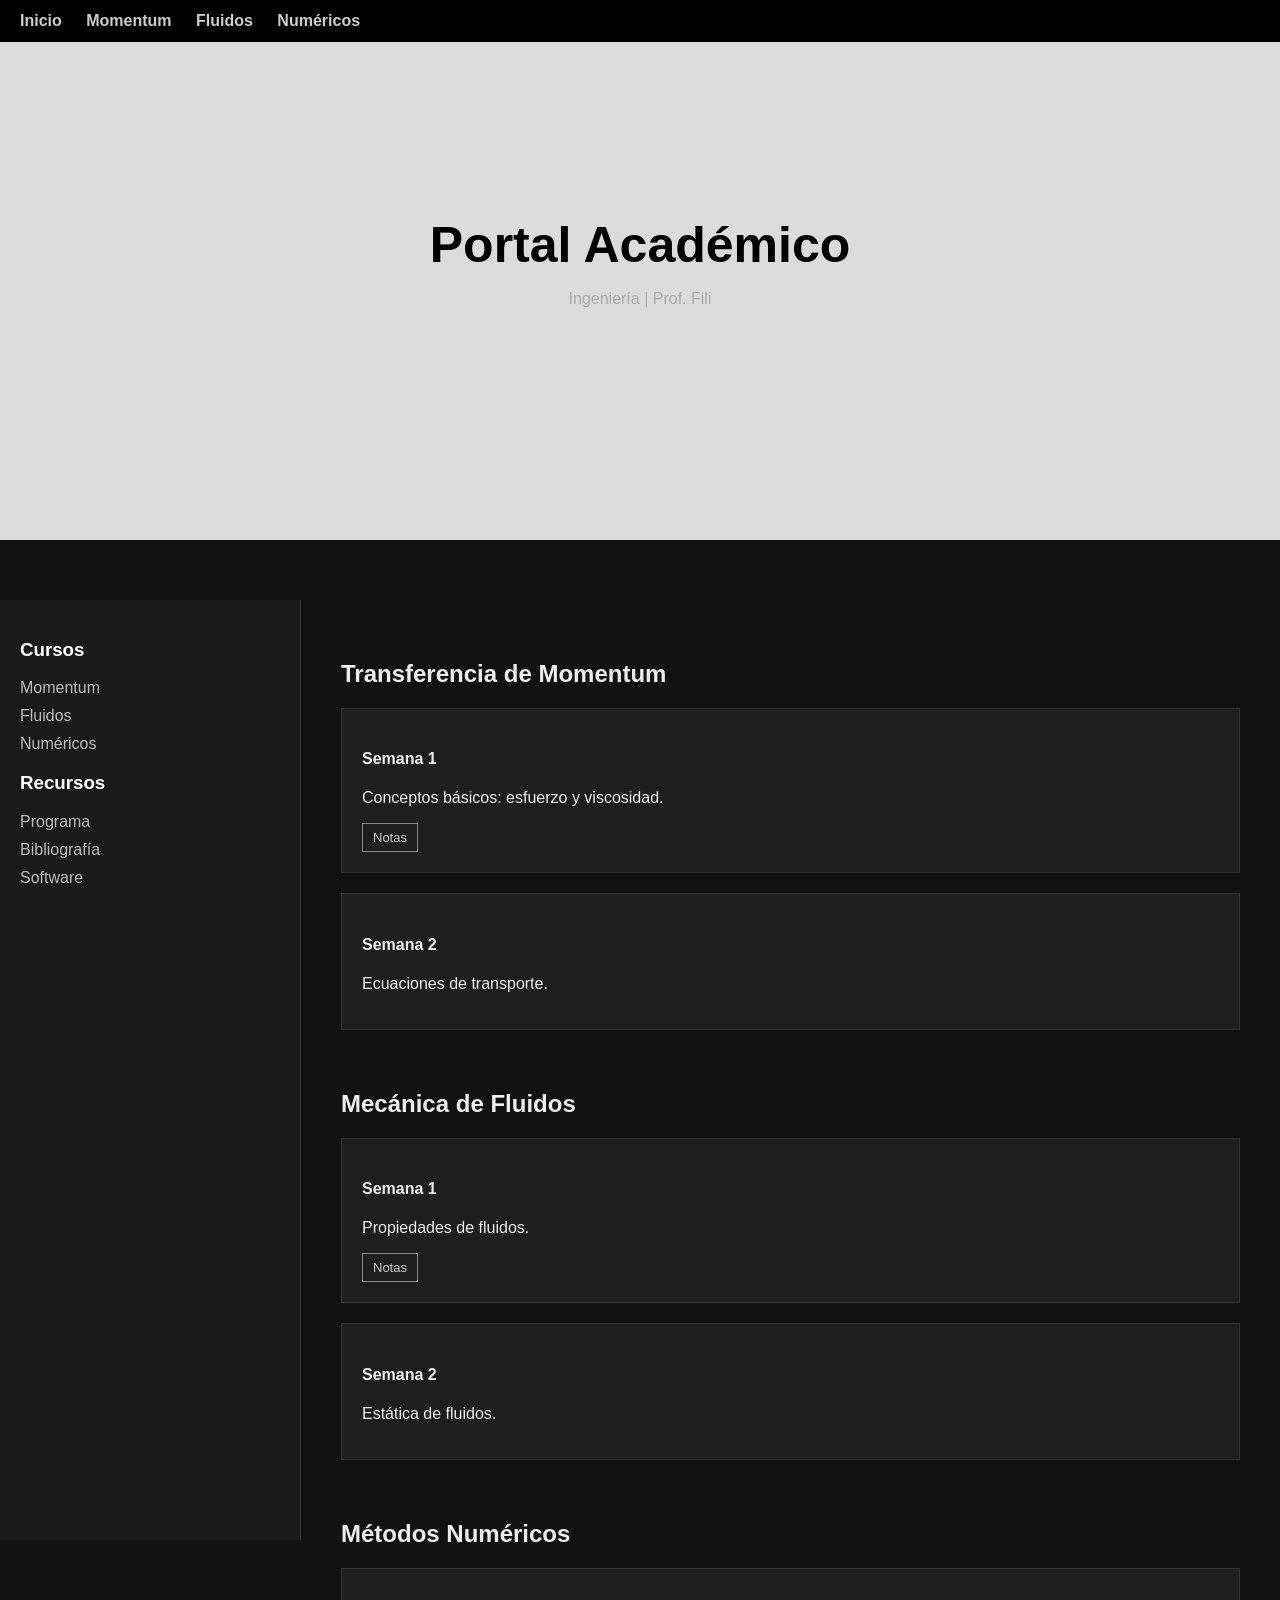
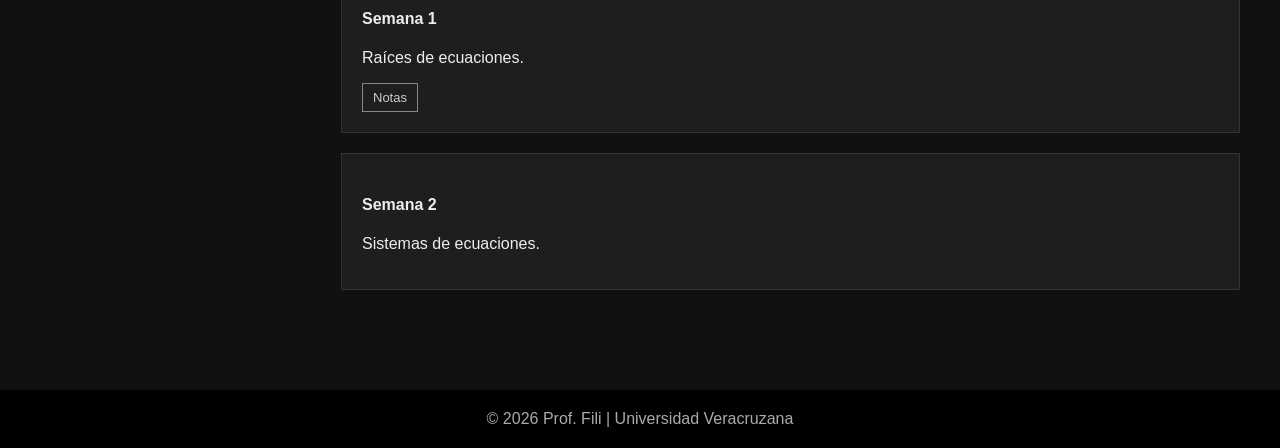
==== index.html @ ae342a74 "Update Momentum link from anchor to HTML file" ====
<!DOCTYPE html>
<html lang="es">
<head>
<meta charset="UTF-8">
<meta name="viewport" content="width=device-width, initial-scale=1.0">
<title>Prof. Fili | Portal Académico</title>

<style>

/* BASE */
body {
    margin: 0;
    font-family: Arial, sans-serif;
    background: #111;
    color: #eee;
}

/* TOP NAV */
.topnav {
    position: fixed;
    width: 100%;
    background: #000;
    padding: 12px 20px;
    z-index: 1000;
}

.topnav a {
    color: #ccc;
    margin-right: 20px;
    text-decoration: none;
    font-weight: bold;
}

.topnav a:hover {
    color: #fff;
}

/* HERO (FONDO CLARO TRANSLÚCIDO) */
.hero {
    height: 60vh;
    background: linear-gradient(rgba(255,255,255,0.85), rgba(255,255,255,0.85)),
                url('https://images.unsplash.com/photo-1519389950473-47ba0277781c');
    background-size: cover;
    background-position: center;
    display: flex;
    justify-content: center;
    align-items: center;
    text-align: center;
    color: black;
}

.hero h1 {
    font-size: 50px;
    margin: 0;
}

.hero p {
    color: #aaa;
}

/* LAYOUT */
.container {
    display: flex;
    margin-top: 60px;
}

/* SIDEBAR */
.sidebar {
    width: 260px;
    background: #1a1a1a;
    padding: 20px;
    height: 100vh;
    position: sticky;
    top: 60px;
    border-right: 1px solid #333;
}

.sidebar h3 {
    color: #fff;
}

.sidebar a {
    display: block;
    color: #bbb;
    text-decoration: none;
    margin-bottom: 10px;
}

.sidebar a:hover {
    color: white;
}

/* MAIN */
main {
    flex: 1;
    padding: 40px;
}

/* SECTION */
.section {
    margin-bottom: 60px;
    opacity: 0;
    transform: translateY(30px);
    transition: 0.6s ease;
}

.section.show {
    opacity: 1;
    transform: translateY(0);
}

/* CARD */
.card {
    background: #1e1e1e;
    border: 1px solid #333;
    padding: 20px;
    margin-bottom: 20px;
    transition: 0.3s;
}

.card:hover {
    transform: scale(1.02);
    border-color: #666;
}

/* BUTTON */
.button {
    display: inline-block;
    padding: 6px 10px;
    border: 1px solid #888;
    color: #ccc;
    text-decoration: none;
    font-size: 13px;
    margin-right: 10px;
}

.button:hover {
    background: #fff;
    color: #000;
}

/* FOOTER */
footer {
    text-align: center;
    padding: 20px;
    background: #000;
    color: #aaa;
}

/* RESPONSIVE */
@media (max-width: 800px) {
    .container {
        flex-direction: column;
    }

    .sidebar {
        width: 100%;
        height: auto;
        position: relative;
    }
}

</style>
</head>

<body>

<!-- NAV -->
<div class="topnav">
    <a href="#">Inicio</a>
    <a href="#momentum">Momentum</a>
    <a href="#fluidos">Fluidos</a>
    <a href="#numericos">Numéricos</a>
</div>

<!-- HERO -->
<section class="hero">
    <div>
        <h1>Portal Académico</h1>
        <p>Ingeniería | Prof. Fili</p>
    </div>
</section>

<div class="container">

<!-- SIDEBAR -->
<aside class="sidebar">
    <h3>Cursos</h3>
    <a href="momentum.html">Momentum</a>
    <a href="#fluidos">Fluidos</a>
    <a href="#numericos">Numéricos</a>

    <h3>Recursos</h3>
    <a href="#">Programa</a>
    <a href="#">Bibliografía</a>
    <a href="#">Software</a>
</aside>

<!-- MAIN -->
<main>

<section id="momentum" class="section">
    <h2>Transferencia de Momentum</h2>

    <div class="card">
        <h4>Semana 1</h4>
        <p>Conceptos básicos: esfuerzo y viscosidad.</p>
        <a class="button" href="transferencia-calor-masa.md">Notas</a>
    </div>

    <div class="card">
        <h4>Semana 2</h4>
        <p>Ecuaciones de transporte.</p>
    </div>
</section>

<section id="fluidos" class="section">
    <h2>Mecánica de Fluidos</h2>

    <div class="card">
        <h4>Semana 1</h4>
        <p>Propiedades de fluidos.</p>
        <a class="button" href="fenomenos-superficie.md">Notas</a>
    </div>

    <div class="card">
        <h4>Semana 2</h4>
        <p>Estática de fluidos.</p>
    </div>
</section>

<section id="numericos" class="section">
    <h2>Métodos Numéricos</h2>

    <div class="card">
        <h4>Semana 1</h4>
        <p>Raíces de ecuaciones.</p>
        <a class="button" href="simulacion-optimizacion.md">Notas</a>
    </div>

    <div class="card">
        <h4>Semana 2</h4>
        <p>Sistemas de ecuaciones.</p>
    </div>
</section>

</main>
</div>

<footer>
    © 2026 Prof. Fili | Universidad Veracruzana
</footer>

<!-- ANIMATIONS -->
<script>
const sections = document.querySelectorAll('.section');

window.addEventListener('scroll', () => {
    sections.forEach(sec => {
        const top = sec.getBoundingClientRect().top;
        if (top < window.innerHeight - 100) {
            sec.classList.add('show');
        }
    });
});
</script>

</body>
</html>
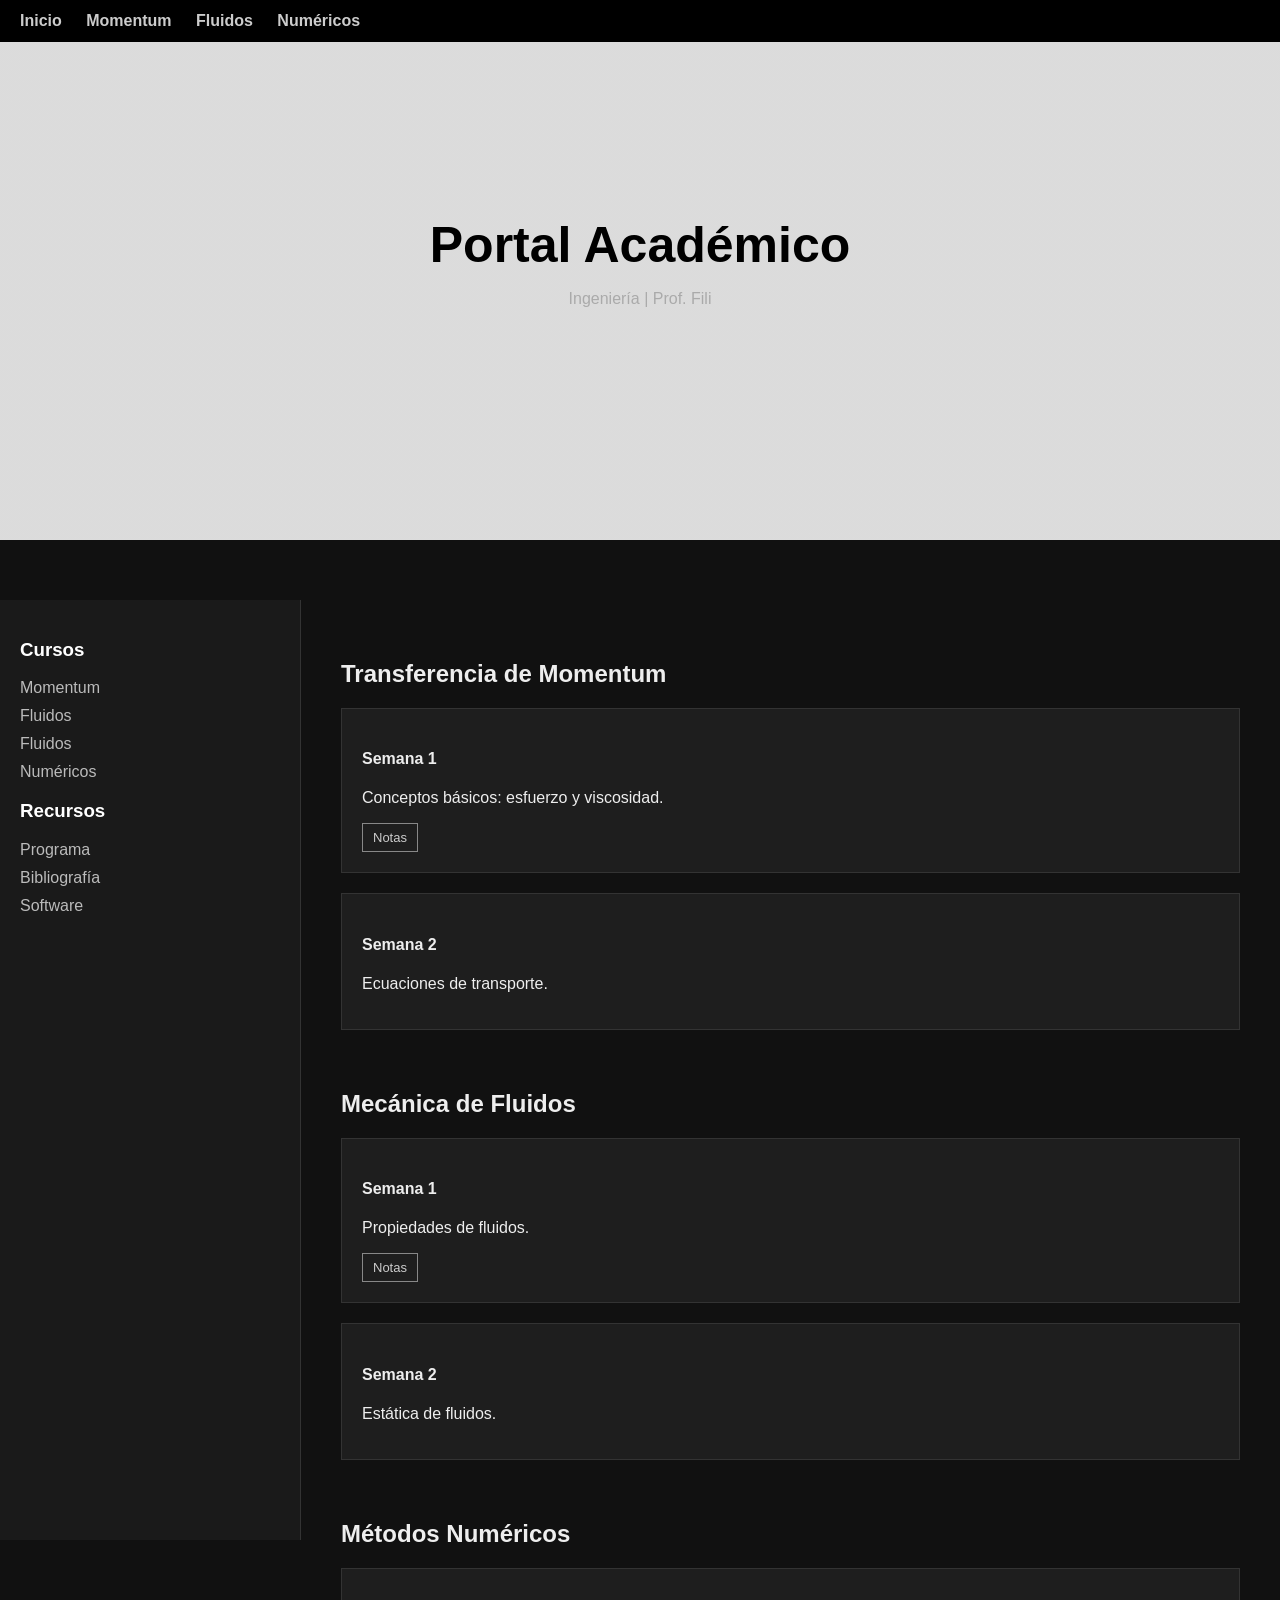
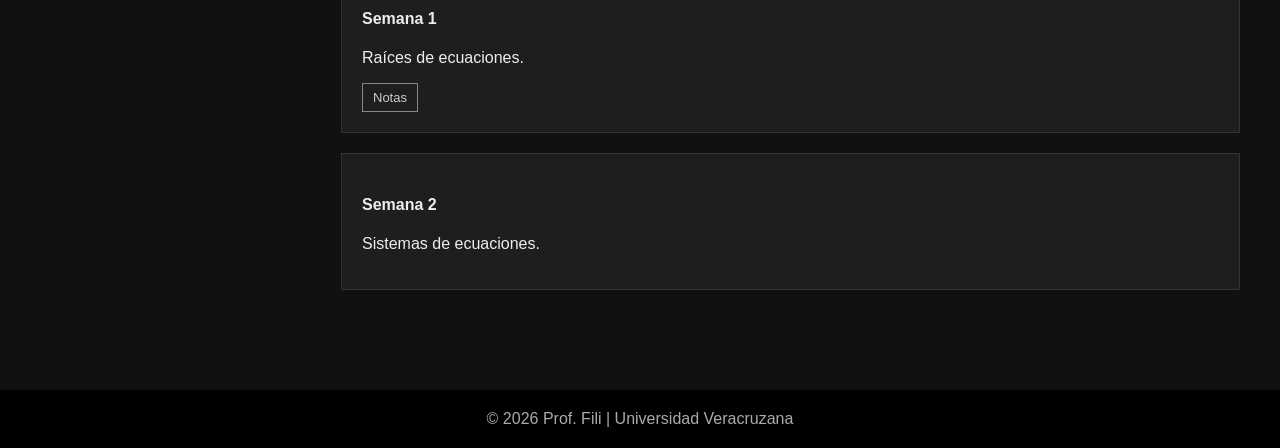
==== commit 38c424ea: "Add link to 'F. de T. de Momentum' in sidebar" ====
--- a/index.html
+++ b/index.html
@@ -188,6 +188,7 @@
     <h3>Cursos</h3>
     <a href="momentum.html">Momentum</a>
     <a href="#fluidos">Fluidos</a>
+    <a href="F. de T. de Momentum.html">Fluidos</a>
     <a href="#numericos">Numéricos</a>
 
     <h3>Recursos</h3>
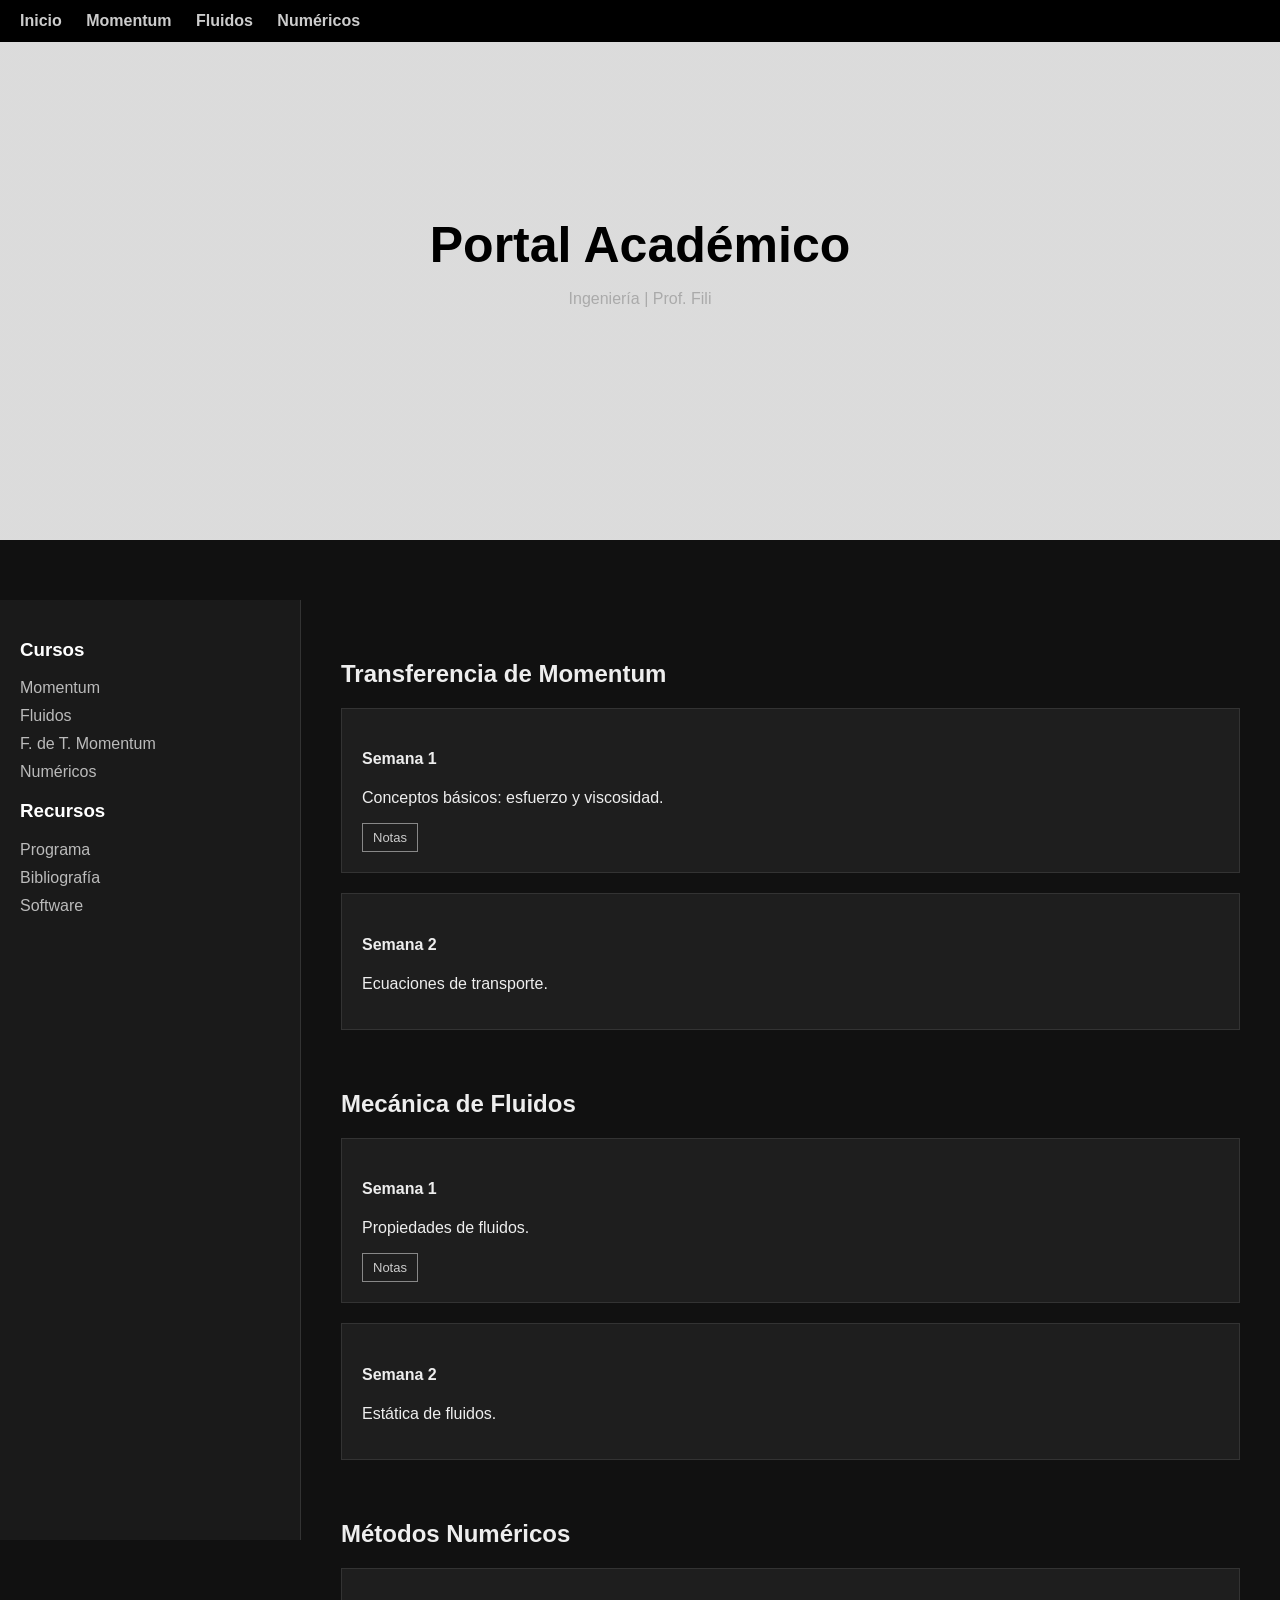
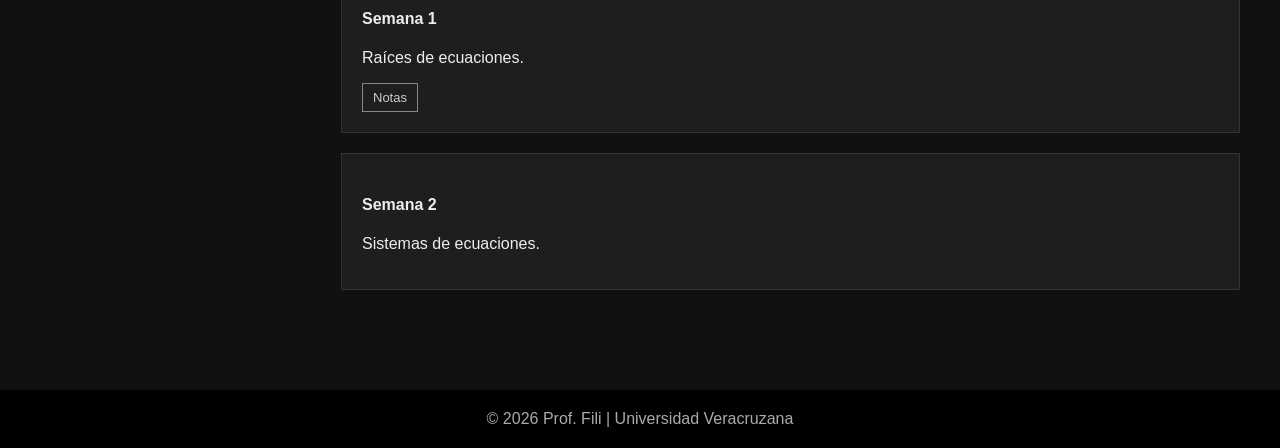
==== commit 8e518df7: "Fix link text and href for Momentum course" ====
--- a/index.html
+++ b/index.html
@@ -188,7 +188,7 @@
     <h3>Cursos</h3>
     <a href="momentum.html">Momentum</a>
     <a href="#fluidos">Fluidos</a>
-    <a href="F. de T. de Momentum.html">Fluidos</a>
+    <a href="F.de T. de Momentum.html">F. de T. Momentum</a>
     <a href="#numericos">Numéricos</a>
 
     <h3>Recursos</h3>
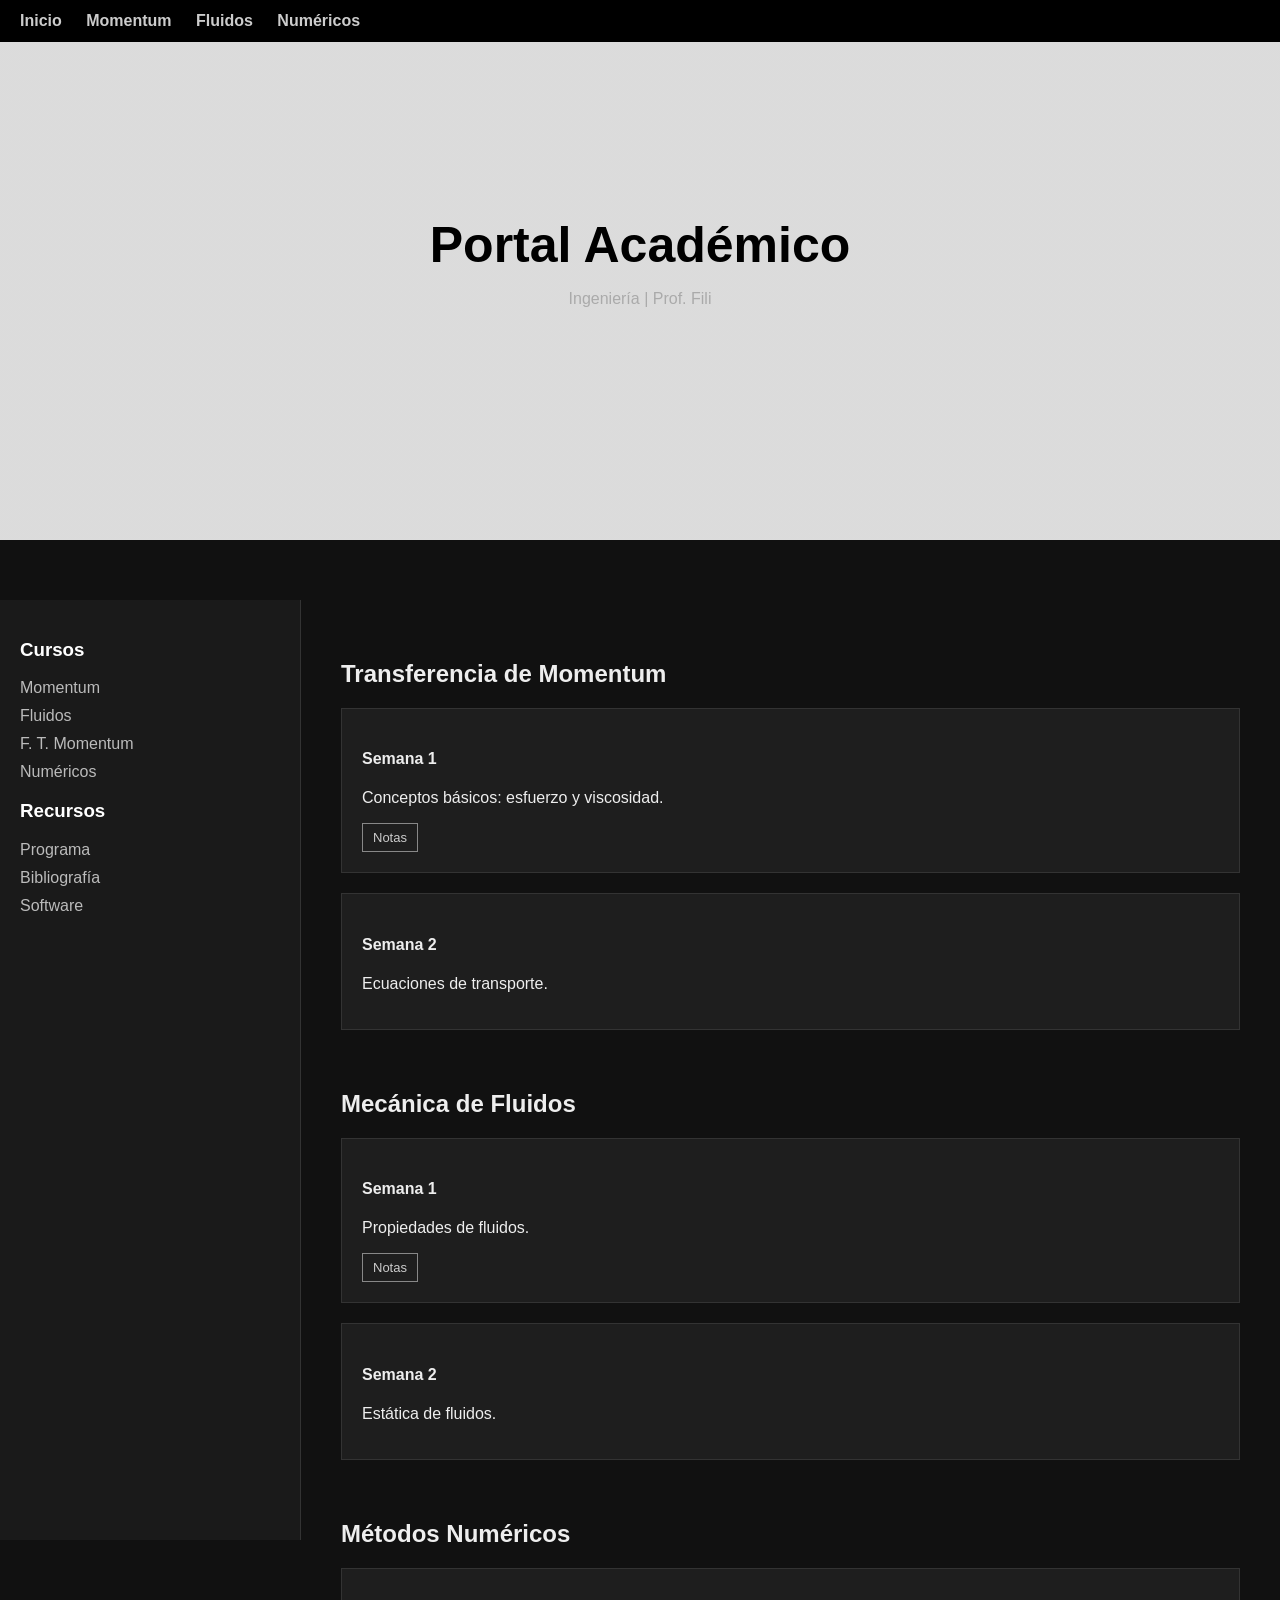
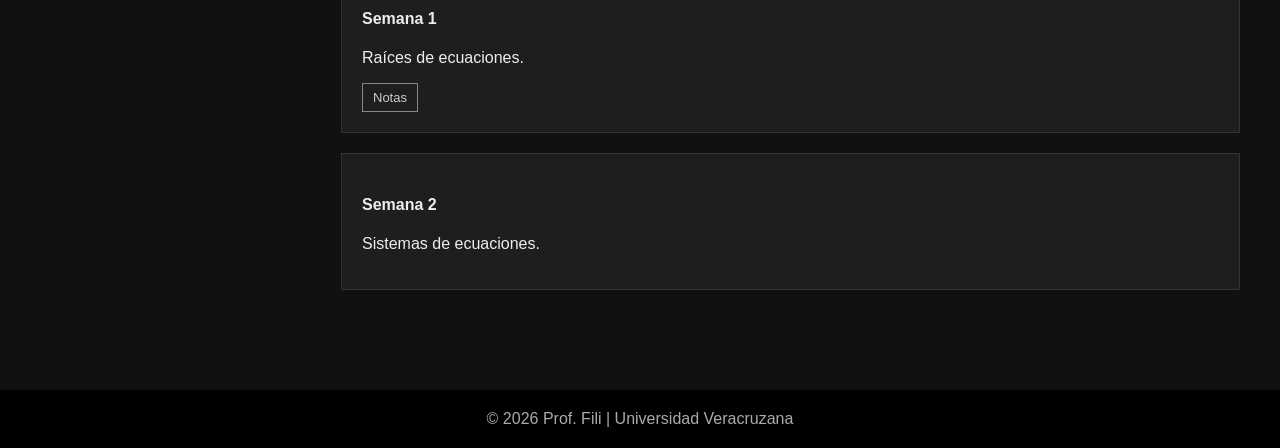
==== commit 666ca364: "Update link for F. T. Momentum in sidebar" ====
--- a/index.html
+++ b/index.html
@@ -188,7 +188,7 @@
     <h3>Cursos</h3>
     <a href="momentum.html">Momentum</a>
     <a href="#fluidos">Fluidos</a>
-    <a href="F.de T. de Momentum.html">F. de T. Momentum</a>
+    <a href="FTMomentum.html">F. T. Momentum</a>
     <a href="#numericos">Numéricos</a>
 
     <h3>Recursos</h3>
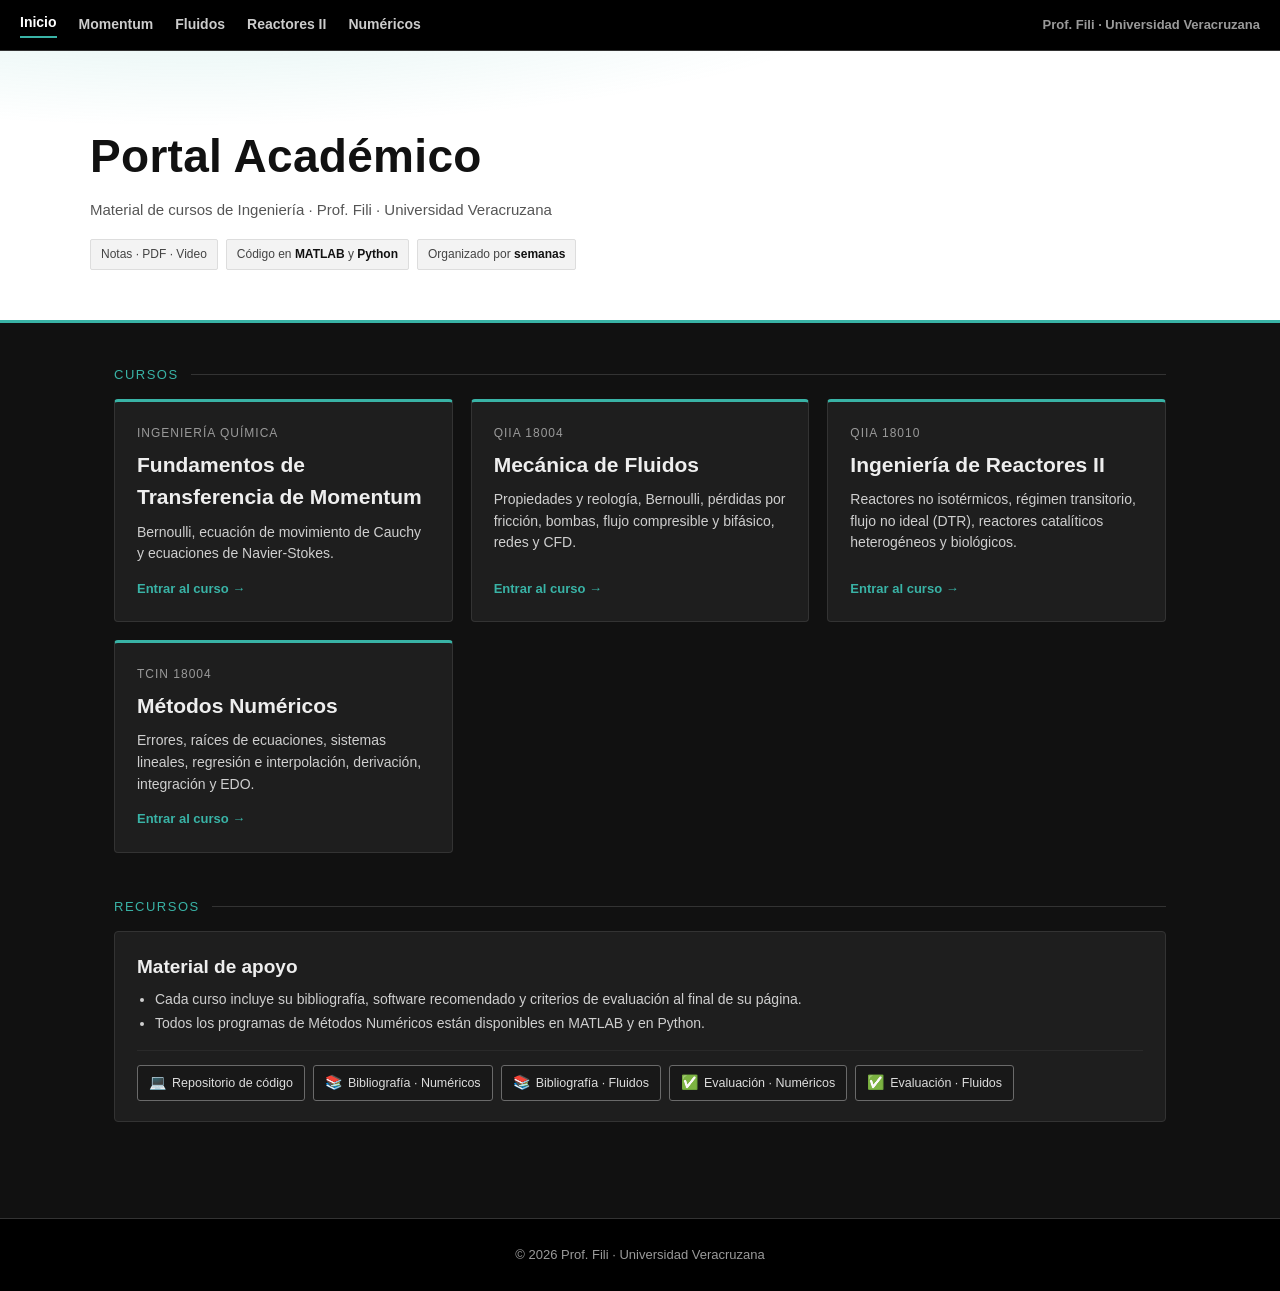
==== commit 30a00edd: "Rediseño del portal y nuevo curso de Ingeniería de Reactores II - Estilos y scripts compartidos (ass" ====
--- a/index.html
+++ b/index.html
@@ -3,268 +3,94 @@
 <head>
 <meta charset="UTF-8">
 <meta name="viewport" content="width=device-width, initial-scale=1.0">
-<title>Prof. Fili | Portal Académico</title>
-
-<style>
-
-/* BASE */
-body {
-    margin: 0;
-    font-family: Arial, sans-serif;
-    background: #111;
-    color: #eee;
-}
-
-/* TOP NAV */
-.topnav {
-    position: fixed;
-    width: 100%;
-    background: #000;
-    padding: 12px 20px;
-    z-index: 1000;
-}
-
-.topnav a {
-    color: #ccc;
-    margin-right: 20px;
-    text-decoration: none;
-    font-weight: bold;
-}
-
-.topnav a:hover {
-    color: #fff;
-}
-
-/* HERO (FONDO CLARO TRANSLÚCIDO) */
-.hero {
-    height: 60vh;
-    background: linear-gradient(rgba(255,255,255,0.85), rgba(255,255,255,0.85)),
-                url('https://images.unsplash.com/photo-1519389950473-47ba0277781c');
-    background-size: cover;
-    background-position: center;
-    display: flex;
-    justify-content: center;
-    align-items: center;
-    text-align: center;
-    color: black;
-}
-
-.hero h1 {
-    font-size: 50px;
-    margin: 0;
-}
-
-.hero p {
-    color: #aaa;
-}
-
-/* LAYOUT */
-.container {
-    display: flex;
-    margin-top: 60px;
-}
-
-/* SIDEBAR */
-.sidebar {
-    width: 260px;
-    background: #1a1a1a;
-    padding: 20px;
-    height: 100vh;
-    position: sticky;
-    top: 60px;
-    border-right: 1px solid #333;
-}
-
-.sidebar h3 {
-    color: #fff;
-}
-
-.sidebar a {
-    display: block;
-    color: #bbb;
-    text-decoration: none;
-    margin-bottom: 10px;
-}
-
-.sidebar a:hover {
-    color: white;
-}
-
-/* MAIN */
-main {
-    flex: 1;
-    padding: 40px;
-}
-
-/* SECTION */
-.section {
-    margin-bottom: 60px;
-    opacity: 0;
-    transform: translateY(30px);
-    transition: 0.6s ease;
-}
-
-.section.show {
-    opacity: 1;
-    transform: translateY(0);
-}
-
-/* CARD */
-.card {
-    background: #1e1e1e;
-    border: 1px solid #333;
-    padding: 20px;
-    margin-bottom: 20px;
-    transition: 0.3s;
-}
-
-.card:hover {
-    transform: scale(1.02);
-    border-color: #666;
-}
-
-/* BUTTON */
-.button {
-    display: inline-block;
-    padding: 6px 10px;
-    border: 1px solid #888;
-    color: #ccc;
-    text-decoration: none;
-    font-size: 13px;
-    margin-right: 10px;
-}
-
-.button:hover {
-    background: #fff;
-    color: #000;
-}
-
-/* FOOTER */
-footer {
-    text-align: center;
-    padding: 20px;
-    background: #000;
-    color: #aaa;
-}
-
-/* RESPONSIVE */
-@media (max-width: 800px) {
-    .container {
-        flex-direction: column;
-    }
-
-    .sidebar {
-        width: 100%;
-        height: auto;
-        position: relative;
-    }
-}
-
-</style>
+<title>Portal Académico | Prof. Fili — UV</title>
+<link rel="stylesheet" href="assets/style.css">
 </head>
 
 <body>
 
-<!-- NAV -->
-<div class="topnav">
-    <a href="#">Inicio</a>
-    <a href="#momentum">Momentum</a>
-    <a href="#fluidos">Fluidos</a>
-    <a href="#numericos">Numéricos</a>
-</div>
+<!-- =================== NAV =================== -->
+<nav class="topnav">
+  <a href="index.html">Inicio</a>
+  <a href="FTMomentum.html">Momentum</a>
+  <a href="fluidos.html">Fluidos</a>
+  <a href="reactores.html">Reactores II</a>
+  <a href="numericos.html">Numéricos</a>
+  <span class="brand">Prof. Fili · Universidad Veracruzana</span>
+</nav>
 
-<!-- HERO -->
-<section class="hero">
-    <div>
-        <h1>Portal Académico</h1>
-        <p>Ingeniería | Prof. Fili</p>
+<!-- =================== HEADER =================== -->
+<header class="hero portal">
+  <div class="wrap">
+    <h1>Portal Académico</h1>
+    <p class="sub">Material de cursos de Ingeniería · Prof. Fili · Universidad Veracruzana</p>
+    <div class="meta">
+      <span class="chip">Notas · PDF · Video</span>
+      <span class="chip">Código en <b>MATLAB</b> y <b>Python</b></span>
+      <span class="chip">Organizado por <b>semanas</b></span>
     </div>
-</section>
+  </div>
+</header>
 
-<div class="container">
+<div class="page">
 
-<!-- SIDEBAR -->
-<aside class="sidebar">
-    <h3>Cursos</h3>
-    <a href="momentum.html">Momentum</a>
-    <a href="#fluidos">Fluidos</a>
-    <a href="FTMomentum.html">F. T. Momentum</a>
-    <a href="#numericos">Numéricos</a>
+  <!-- ============ CURSOS ============ -->
+  <div class="block-label">Cursos</div>
+  <div class="courses">
 
-    <h3>Recursos</h3>
-    <a href="#">Programa</a>
-    <a href="#">Bibliografía</a>
-    <a href="#">Software</a>
-</aside>
+    <a class="course" href="FTMomentum.html">
+      <span class="code">INGENIERÍA QUÍMICA</span>
+      <h3>Fundamentos de Transferencia de Momentum</h3>
+      <p>Bernoulli, ecuación de movimiento de Cauchy y ecuaciones de Navier-Stokes.</p>
+      <span class="go">Entrar al curso →</span>
+    </a>
 
-<!-- MAIN -->
-<main>
+    <a class="course" href="fluidos.html">
+      <span class="code">QIIA 18004</span>
+      <h3>Mecánica de Fluidos</h3>
+      <p>Propiedades y reología, Bernoulli, pérdidas por fricción, bombas, flujo compresible y bifásico, redes y CFD.</p>
+      <span class="go">Entrar al curso →</span>
+    </a>
 
-<section id="momentum" class="section">
-    <h2>Transferencia de Momentum</h2>
+    <a class="course" href="reactores.html">
+      <span class="code">QIIA 18010</span>
+      <h3>Ingeniería de Reactores II</h3>
+      <p>Reactores no isotérmicos, régimen transitorio, flujo no ideal (DTR), reactores catalíticos heterogéneos y biológicos.</p>
+      <span class="go">Entrar al curso →</span>
+    </a>
 
-    <div class="card">
-        <h4>Semana 1</h4>
-        <p>Conceptos básicos: esfuerzo y viscosidad.</p>
-        <a class="button" href="transferencia-calor-masa.md">Notas</a>
+    <a class="course" href="numericos.html">
+      <span class="code">TCIN 18004</span>
+      <h3>Métodos Numéricos</h3>
+      <p>Errores, raíces de ecuaciones, sistemas lineales, regresión e interpolación, derivación, integración y EDO.</p>
+      <span class="go">Entrar al curso →</span>
+    </a>
+
+  </div>
+
+  <!-- ============ RECURSOS ============ -->
+  <div class="block-label">Recursos</div>
+  <section class="week">
+    <h3>Material de apoyo</h3>
+    <ul class="topics">
+      <li>Cada curso incluye su bibliografía, software recomendado y criterios de evaluación al final de su página.</li>
+      <li>Todos los programas de Métodos Numéricos están disponibles en MATLAB y en Python.</li>
+    </ul>
+    <div class="resources">
+      <a class="res" href="https://github.com/Fili10245/uv/tree/main/codigo"><span class="ic">💻</span>Repositorio de código</a>
+      <a class="res" href="numericos.html#recursos"><span class="ic">📚</span>Bibliografía · Numéricos</a>
+      <a class="res" href="fluidos.html#recursos"><span class="ic">📚</span>Bibliografía · Fluidos</a>
+      <a class="res" href="numericos.html#evaluacion"><span class="ic">✅</span>Evaluación · Numéricos</a>
+      <a class="res" href="fluidos.html#evaluacion"><span class="ic">✅</span>Evaluación · Fluidos</a>
     </div>
+  </section>
 
-    <div class="card">
-        <h4>Semana 2</h4>
-        <p>Ecuaciones de transporte.</p>
-    </div>
-</section>
-
-<section id="fluidos" class="section">
-    <h2>Mecánica de Fluidos</h2>
-
-    <div class="card">
-        <h4>Semana 1</h4>
-        <p>Propiedades de fluidos.</p>
-        <a class="button" href="fenomenos-superficie.md">Notas</a>
-    </div>
-
-    <div class="card">
-        <h4>Semana 2</h4>
-        <p>Estática de fluidos.</p>
-    </div>
-</section>
-
-<section id="numericos" class="section">
-    <h2>Métodos Numéricos</h2>
-
-    <div class="card">
-        <h4>Semana 1</h4>
-        <p>Raíces de ecuaciones.</p>
-        <a class="button" href="simulacion-optimizacion.md">Notas</a>
-    </div>
-
-    <div class="card">
-        <h4>Semana 2</h4>
-        <p>Sistemas de ecuaciones.</p>
-    </div>
-</section>
-
-</main>
 </div>
 
 <footer>
-    © 2026 Prof. Fili | Universidad Veracruzana
+  © 2026 Prof. Fili · Universidad Veracruzana
 </footer>
 
-<!-- ANIMATIONS -->
-<script>
-const sections = document.querySelectorAll('.section');
-
-window.addEventListener('scroll', () => {
-    sections.forEach(sec => {
-        const top = sec.getBoundingClientRect().top;
-        if (top < window.innerHeight - 100) {
-            sec.classList.add('show');
-        }
-    });
-});
-</script>
-
+<script src="assets/site.js"></script>
 </body>
 </html>
--- a/assets/style.css
+++ b/assets/style.css
@@ -0,0 +1,352 @@
+/* =========================================================
+   Estilos compartidos · Portal Académico Prof. Fili — UV
+   Todas las páginas cargan este archivo:
+   <link rel="stylesheet" href="assets/style.css">
+   ========================================================= */
+:root{
+  --bg:#111;
+  --bg-soft:#1a1a1a;
+  --card:#1e1e1e;
+  --card-2:#242424;
+  --line:#333;
+  --line-soft:#2a2a2a;
+  --text:#eee;
+  --muted:#9a9a9a;
+  --accent:#39b3a6;        /* teal discreto, guiño a la UV */
+  --accent-dim:#1e6b63;
+  --code-bg:#0d0d0d;
+  --warn:#c9a227;
+}
+
+*{box-sizing:border-box;}
+
+body{
+  margin:0;
+  font-family:Arial, Helvetica, sans-serif;
+  background:var(--bg);
+  color:var(--text);
+  line-height:1.55;
+}
+
+a{color:var(--accent);}
+
+/* ---------- TOP NAV ---------- */
+.topnav{
+  position:sticky;
+  top:0;
+  z-index:1000;
+  background:#000;
+  border-bottom:1px solid var(--line);
+  padding:12px 20px;
+  display:flex;
+  gap:22px;
+  align-items:center;
+}
+.topnav a{
+  color:#ccc;
+  text-decoration:none;
+  font-weight:bold;
+  font-size:14px;
+}
+.topnav a:hover{color:#fff;}
+.topnav .brand{margin-left:auto;font-weight:bold;font-size:13px;color:var(--muted);}
+
+/* ---------- HEADER (fondo blanco en todas las páginas) ---------- */
+header.hero{
+  padding:46px 24px 30px;
+  border-bottom:3px solid var(--accent);
+  background:
+    radial-gradient(1200px 260px at 15% -30%, rgba(57,179,166,0.18), transparent 60%),
+    #fff;
+  color:#111;
+}
+header.hero .wrap{max-width:1100px;margin:0 auto;}
+header.hero h1{
+  margin:0 0 6px;
+  font-size:38px;
+  letter-spacing:0.3px;
+  color:#111;
+}
+header.hero .sub{color:#555;margin:0 0 18px;font-size:15px;}
+header.hero .chip{background:#f3f3f3;border-color:#ddd;color:#444;}
+header.hero .chip b{color:#111;}
+header.hero a{color:#1e6b63;}
+.meta{
+  display:flex;
+  flex-wrap:wrap;
+  gap:8px;
+}
+.chip{
+  border:1px solid var(--line);
+  background:var(--bg-soft);
+  color:#cfcfcf;
+  font-size:12px;
+  padding:5px 10px;
+  border-radius:2px;
+}
+.chip b{color:#fff;font-weight:bold;}
+
+/* ---------- LAYOUT ---------- */
+.container{
+  display:flex;
+  gap:0;
+  max-width:1200px;
+  margin:0 auto;
+  align-items:flex-start;
+}
+
+/* ---------- SIDEBAR ---------- */
+.sidebar{
+  width:270px;
+  flex:0 0 270px;
+  background:var(--bg-soft);
+  border-right:1px solid var(--line);
+  padding:22px 18px;
+  position:sticky;
+  top:49px;
+  height:calc(100vh - 49px);
+  overflow-y:auto;
+}
+.sidebar h3{
+  color:#fff;
+  font-size:12px;
+  letter-spacing:1px;
+  margin:20px 0 8px;
+  padding-bottom:6px;
+  border-bottom:1px solid var(--line);
+}
+.sidebar h3:first-child{margin-top:0;}
+.sidebar a{
+  display:block;
+  color:#bbb;
+  text-decoration:none;
+  font-size:13px;
+  padding:5px 8px;
+  border-left:2px solid transparent;
+  border-radius:2px;
+}
+.sidebar a:hover{color:#fff;background:#202020;}
+.sidebar a.active{
+  color:#fff;
+  border-left:2px solid var(--accent);
+  background:#202020;
+}
+.sidebar a .wk{color:var(--muted);font-weight:bold;margin-right:6px;}
+
+/* ---------- MAIN ---------- */
+main{flex:1;padding:34px 40px 80px;min-width:0;}
+
+.intro{
+  border:1px solid var(--line);
+  background:var(--card);
+  padding:20px 22px;
+  margin-bottom:34px;
+  border-radius:3px;
+}
+.intro h2{margin-top:0;}
+.intro code{background:var(--code-bg);padding:2px 6px;border-radius:3px;font-size:13px;color:#e6e6e6;}
+
+/* bloque temático */
+.block-label{
+  display:flex;
+  align-items:center;
+  gap:12px;
+  margin:44px 0 14px;
+  color:var(--accent);
+  font-size:13px;
+  letter-spacing:1.5px;
+  text-transform:uppercase;
+}
+.block-label::after{content:"";flex:1;height:1px;background:var(--line);}
+.block-label:first-of-type{margin-top:8px;}
+
+/* ---------- WEEK CARD ---------- */
+.week{
+  background:var(--card);
+  border:1px solid var(--line);
+  border-radius:4px;
+  padding:20px 22px;
+  margin-bottom:16px;
+  scroll-margin-top:70px;
+}
+.week.exam{border-left:3px solid var(--warn);}
+.week.project{border-left:3px solid var(--accent);}
+.week h3{
+  margin:0 0 4px;
+  font-size:19px;
+}
+.week h3 .num{
+  color:var(--muted);
+  font-size:13px;
+  font-weight:bold;
+  margin-right:10px;
+}
+.week .topics{color:#cfcfcf;font-size:14px;margin:8px 0 0;padding-left:18px;}
+.week .topics li{margin-bottom:2px;}
+
+/* botones de recursos */
+.resources{
+  display:flex;
+  flex-wrap:wrap;
+  gap:8px;
+  margin-top:16px;
+  padding-top:14px;
+  border-top:1px solid var(--line-soft);
+}
+.res{
+  display:inline-flex;
+  align-items:center;
+  gap:6px;
+  border:1px solid #6a6a6a;
+  color:#ddd;
+  text-decoration:none;
+  font-size:12.5px;
+  padding:6px 11px;
+  border-radius:3px;
+  background:#181818;
+}
+.res:hover{background:#fff;color:#000;border-color:#fff;}
+/* Recurso aún no publicado: se ve punteado y NO es clicable (evita páginas 404).
+   Cuando subas el archivo, quita "pending" de la clase del botón. */
+.res.pending{
+  border-style:dashed;
+  border-color:#4a4a4a;
+  color:var(--muted);
+  background:transparent;
+  pointer-events:none;
+  cursor:default;
+}
+.res.pending::after{content:"· próximamente";font-size:11px;opacity:.75;}
+.res .ic{font-size:14px;}
+
+/* ---------- VIDEO ---------- */
+.video-embed{
+  position:relative;
+  width:100%;
+  max-width:640px;
+  aspect-ratio:16/9;
+  margin:16px 0 4px;
+  border:1px solid var(--line);
+  border-radius:4px;
+  overflow:hidden;
+  background:#000;
+}
+.video-embed iframe{position:absolute;inset:0;width:100%;height:100%;border:0;}
+
+/* ---------- CODE ---------- */
+.code-block{margin:16px 0 6px;border:1px solid var(--line);border-radius:4px;overflow:hidden;background:var(--code-bg);}
+.code-tabs{display:flex;background:#151515;border-bottom:1px solid var(--line);}
+.code-tabs button{
+  background:transparent;border:0;color:var(--muted);
+  padding:9px 16px;font-size:13px;cursor:pointer;font-family:inherit;
+  border-bottom:2px solid transparent;
+}
+.code-tabs button:hover{color:#fff;}
+.code-tabs button.active{color:#fff;border-bottom:2px solid var(--accent);}
+.code-tabs .copy{margin-left:auto;font-size:12px;border-bottom:none;}
+.code-tabs .copy:hover{color:var(--accent);}
+.code-pane{display:none;}
+.code-pane.active{display:block;}
+pre{margin:0;padding:16px 18px;overflow-x:auto;}
+code, pre{font-family:"SFMono-Regular",Consolas,"Liberation Mono",Menlo,monospace;font-size:13px;line-height:1.55;color:#e6e6e6;}
+
+/* formula callout */
+.formula{
+  background:var(--card-2);
+  border-left:3px solid var(--accent-dim);
+  padding:10px 16px;
+  margin:14px 0;
+  border-radius:0 3px 3px 0;
+  overflow-x:auto;
+}
+.note{color:var(--muted);font-size:13px;margin-top:6px;}
+
+details.tpl{
+  border:1px solid var(--line);
+  border-radius:3px;
+  background:var(--bg-soft);
+  padding:0 16px;
+  margin-top:16px;
+}
+details.tpl summary{cursor:pointer;padding:12px 0;font-weight:bold;color:#fff;}
+details.tpl[open]{padding-bottom:14px;}
+
+/* ---------- FOOTER ---------- */
+footer{
+  text-align:center;
+  padding:26px 20px;
+  background:#000;
+  border-top:1px solid var(--line);
+  color:var(--muted);
+  font-size:13px;
+}
+
+/* ---------- NAV: página actual ---------- */
+.topnav a.current{color:#fff;border-bottom:2px solid var(--accent);padding-bottom:2px;}
+
+/* ---------- TEXTO DENTRO DE UNA SEMANA ---------- */
+.week h4{margin:22px 0 6px;font-size:16px;color:#fff;}
+.week p{color:#d6d6d6;font-size:14.5px;}
+.week hr{border:0;border-top:1px solid var(--line-soft);margin:22px 0;}
+.week .topics strong{color:#fff;}
+
+/* ---------- DOS COLUMNAS (p. ej. balance de moles | balance de energía) ---------- */
+.pair{display:grid;grid-template-columns:1fr 1fr;gap:14px;margin:14px 0;}
+.pair > div{background:var(--card-2);border-top:3px solid var(--accent-dim);border-radius:3px;padding:12px 16px;min-width:0;overflow-x:auto;}
+.pair h5{margin:0 0 6px;color:var(--accent);font-size:13px;letter-spacing:1px;text-transform:uppercase;}
+.pair p{margin:6px 0;font-size:14px;}
+@media (max-width:860px){ .pair{grid-template-columns:1fr;} }
+
+/* Recuadro de advertencia / condición de validez */
+.callout{border-left:3px solid var(--warn);background:#1f1c12;padding:10px 16px;margin:14px 0;border-radius:0 3px 3px 0;font-size:14px;}
+.callout b{color:#fff;}
+
+/* ---------- TABLAS (p. ej. tabla estequiométrica) ---------- */
+.table-wrap{overflow-x:auto;margin:14px 0;}
+table.stoich{border-collapse:collapse;width:100%;min-width:520px;font-size:14px;}
+table.stoich th, table.stoich td{border:1px solid var(--line);padding:8px 12px;text-align:left;}
+table.stoich th{background:var(--card-2);color:#fff;}
+table.stoich td:first-child{font-weight:bold;color:#fff;}
+table.stoich tr.total td{background:#1a1a1a;}
+
+/* ---------- FIGURAS ---------- */
+figure.fig{margin:16px 0;max-width:680px;}
+figure.fig img{width:100%;height:auto;display:block;background:#fff;border-radius:4px;border:1px solid var(--line);}
+figure.fig figcaption{color:var(--muted);font-size:12.5px;margin-top:6px;}
+
+/* ---------- PORTADA (index.html) ---------- */
+header.hero.portal{padding:70px 24px 50px;}
+header.hero.portal h1{font-size:46px;}
+.page{max-width:1100px;margin:0 auto;padding:34px 24px 80px;}
+.courses{display:grid;grid-template-columns:repeat(auto-fit,minmax(260px,1fr));gap:18px;}
+.course{
+  display:flex;flex-direction:column;
+  background:var(--card);
+  border:1px solid var(--line);
+  border-top:3px solid var(--accent);
+  border-radius:4px;
+  padding:22px;
+  color:var(--text);
+  text-decoration:none;
+  transition:border-color .2s, transform .2s;
+}
+.course:hover{border-color:#666;border-top-color:var(--accent);transform:translateY(-3px);}
+.course .code{color:var(--muted);font-size:12px;letter-spacing:1px;}
+.course h3{margin:6px 0 8px;font-size:21px;}
+.course p{color:#cfcfcf;font-size:14px;margin:0 0 14px;flex:1;}
+.course .go{color:var(--accent);font-size:13px;font-weight:bold;}
+
+/* ---------- RESPONSIVE ---------- */
+@media (max-width:860px){
+  .container{flex-direction:column;}
+  .sidebar{
+    width:100%;flex:none;height:auto;position:static;
+    border-right:none;border-bottom:1px solid var(--line);
+  }
+  main{padding:24px 18px 60px;}
+  header.hero h1{font-size:30px;}
+  header.hero.portal h1{font-size:34px;}
+  .topnav{flex-wrap:wrap;gap:8px 16px;}
+  .topnav .brand{margin-left:0;width:100%;}
+  .page{padding:24px 16px 60px;}
+}
